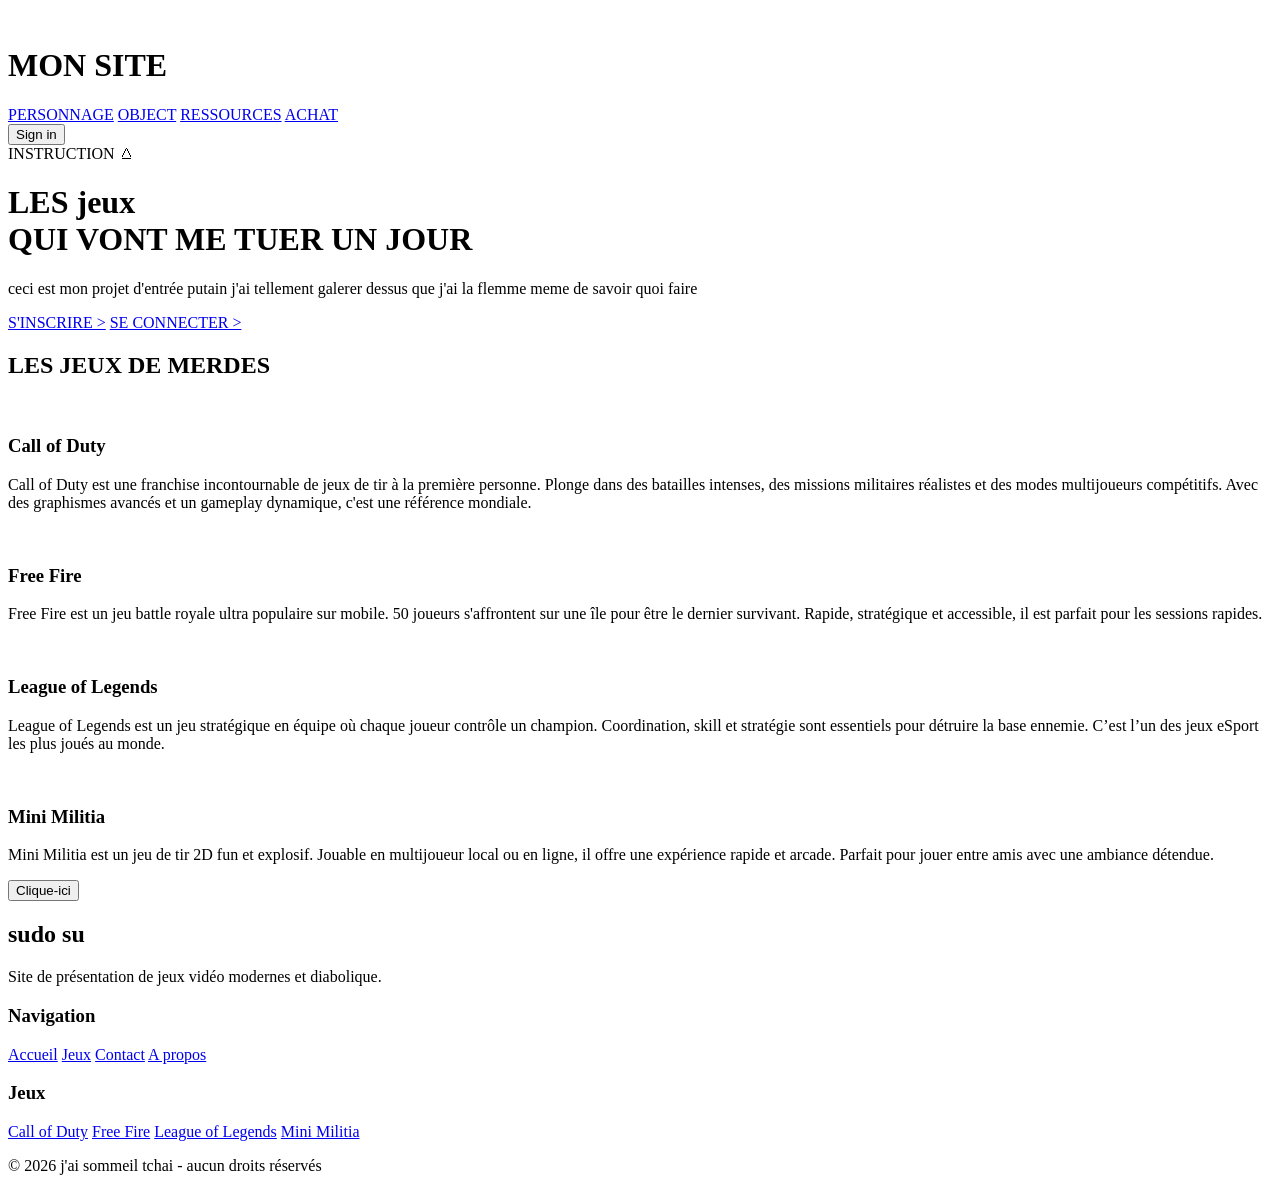
==== index.html @ 9682f9e2 "Rename mon site/sitevitrine.html to index.html" ====
<!DOCTYPE html>
<html lang="fr">
<head>
    <meta charset="UTF-8">
    <meta name="viewport" content="width=device-width, initial-scale=1.0">
    <link rel="stylesheet" href="sitevitrine.css">
  <link rel="stylesheet" href="https://unpkg.com/aos@next/dist/aos.css" />
    <title>MCODE</title>
</head>
<body>

    <img class="image-gardien" src="gardien.png" alt="">
    <div class="layer-blur"></div>

    <div class="container">
      <header>
         <h1 data-aos="fade-down"data-aos-duration="1500" class="logo">MON SITE</h1>

         <nav>
           <a data-aos="fade-down"data-aos-duration="1500" href="#">PERSONNAGE</a>
           <a data-aos="fade-down"data-aos-duration="1500" href="#">OBJECT</a>
           <a data-aos="fade-down"data-aos-duration="1500" href="#">RESSOURCES</a>
           <a data-aos="fade-down"data-aos-duration="1500" href="#">ACHAT</a>
         </nav>

         <button class="btn-signing">Sign in</button>
      </header>
  <main>
          <div data-aos = "fade-right"data-aos-duration="1500" class="content">
            <div class="tag-box">
              <div class="tag">INSTRUCTION &wedbar;</div>
            </div>
            <h1> LES jeux <br> QUI VONT ME TUER UN JOUR</h1>
            <p class="description">
              ceci est mon projet d'entrée putain j'ai tellement galerer dessus que j'ai la flemme meme de savoir quoi faire 
            </p>

            <div class="button">
              <a href="#" class="btn-get-started">S'INSCRIRE &gt;</a>
              <a href="#" class="btn-signing-main">SE CONNECTER &gt;</a>
            </div>
          </div>
  </main>
  <spline-viewer class="robot-3d" url="https://prod.spline.design/fX7e2nA00gPTnZB7/scene.splinecode"></spline-viewer>

    </div>

    <section class="games-showcase">

  <h2 class="section-title"> LES JEUX DE MERDES</h2>

  <!-- CALL OF DUTY -->
  <div class="game-row">
    <img src="/orrr boit.jpg" alt="">
    <div class="game-text">
      <h3>Call of Duty</h3>
      <p>
        Call of Duty est une franchise incontournable de jeux de tir à la première personne.
        Plonge dans des batailles intenses, des missions militaires réalistes et des modes multijoueurs compétitifs.
        Avec des graphismes avancés et un gameplay dynamique, c'est une référence mondiale.
      </p>
    </div>
  </div>

  <!-- FREE FIRE -->
  <div class="game-row reverse">
    <img src="/_Oh my God bruh_.jpg" alt="">
    <div class="game-text">
      <h3>Free Fire</h3>
      <p>
        Free Fire est un jeu battle royale ultra populaire sur mobile.
        50 joueurs s'affrontent sur une île pour être le dernier survivant.
        Rapide, stratégique et accessible, il est parfait pour les sessions rapides.
      </p>
    </div>
  </div>

  <!-- LEAGUE OF LEGENDS -->
  <div class="game-row">
    <img src="/je vois.jpg" alt="">
    <div class="game-text">
      <h3>League of Legends</h3>
      <p>
        League of Legends est un jeu stratégique en équipe où chaque joueur contrôle un champion.
        Coordination, skill et stratégie sont essentiels pour détruire la base ennemie.
        C’est l’un des jeux eSport les plus joués au monde.
      </p>
    </div>
  </div>

  <!-- MINI MILITIA -->
  <div class="game-row reverse">
    <img src="/lebron.jpg" alt="">
    <div class="game-text">
      <h3>Mini Militia</h3>
      <p>
        Mini Militia est un jeu de tir 2D fun et explosif.
        Jouable en multijoueur local ou en ligne, il offre une expérience rapide et arcade.
        Parfait pour jouer entre amis avec une ambiance détendue.
      </p>
    </div>
  </div>

</section>

<div class="game-zone">
  <button id="btn-fuyant">Clique-ici</button>
</div>

<footer class="footer">

  <div class="footer-container">

    <div class="footer-logo">
      <h2> sudo su </h2>
      <p>Site de présentation de jeux vidéo modernes et diabolique.</p>
    </div>

    <div class="footer-links">
      <h3>Navigation</h3>
      <a href="#">Accueil</a>
      <a href="#">Jeux</a>
      <a href="#">Contact</a>
      <a href="#">A propos</a>
    </div>

    <div class="footer-links">
      <h3>Jeux</h3>
      <a href="#">Call of Duty</a>
      <a href="#">Free Fire</a>
      <a href="#">League of Legends</a>
      <a href="#">Mini Militia</a>
    </div>


  </div>

  <div class="footer-bottom">
    <p>© 2026 j'ai sommeil tchai - aucun droits réservés</p>
  </div>

</footer>
<script src="/sitevitrine.js"></script>
<script type="module" src="https://unpkg.com/@splinetool/viewer@1.12.70/build/spline-viewer.js"></script>
  <script src="https://unpkg.com/aos@next/dist/aos.js"></script>
  <script>
    AOS.init();
  </script>
</body>
</html>
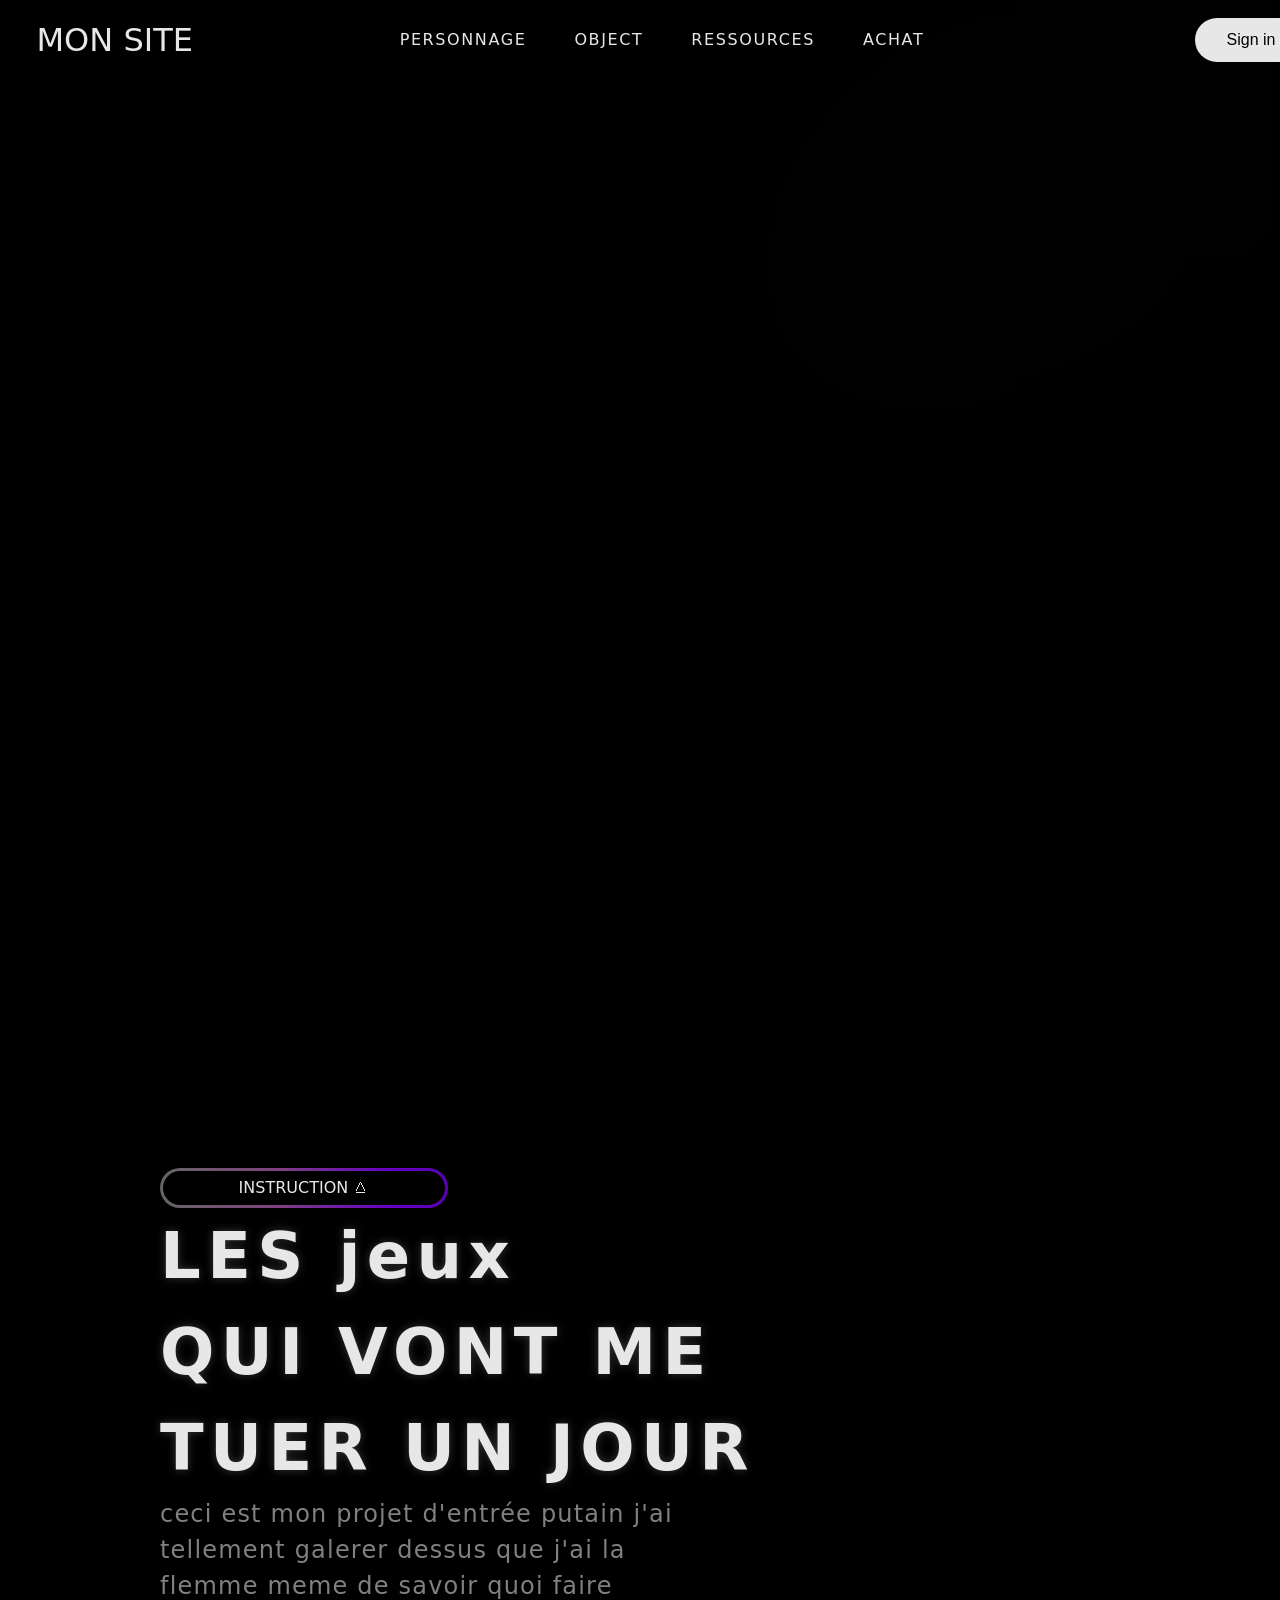
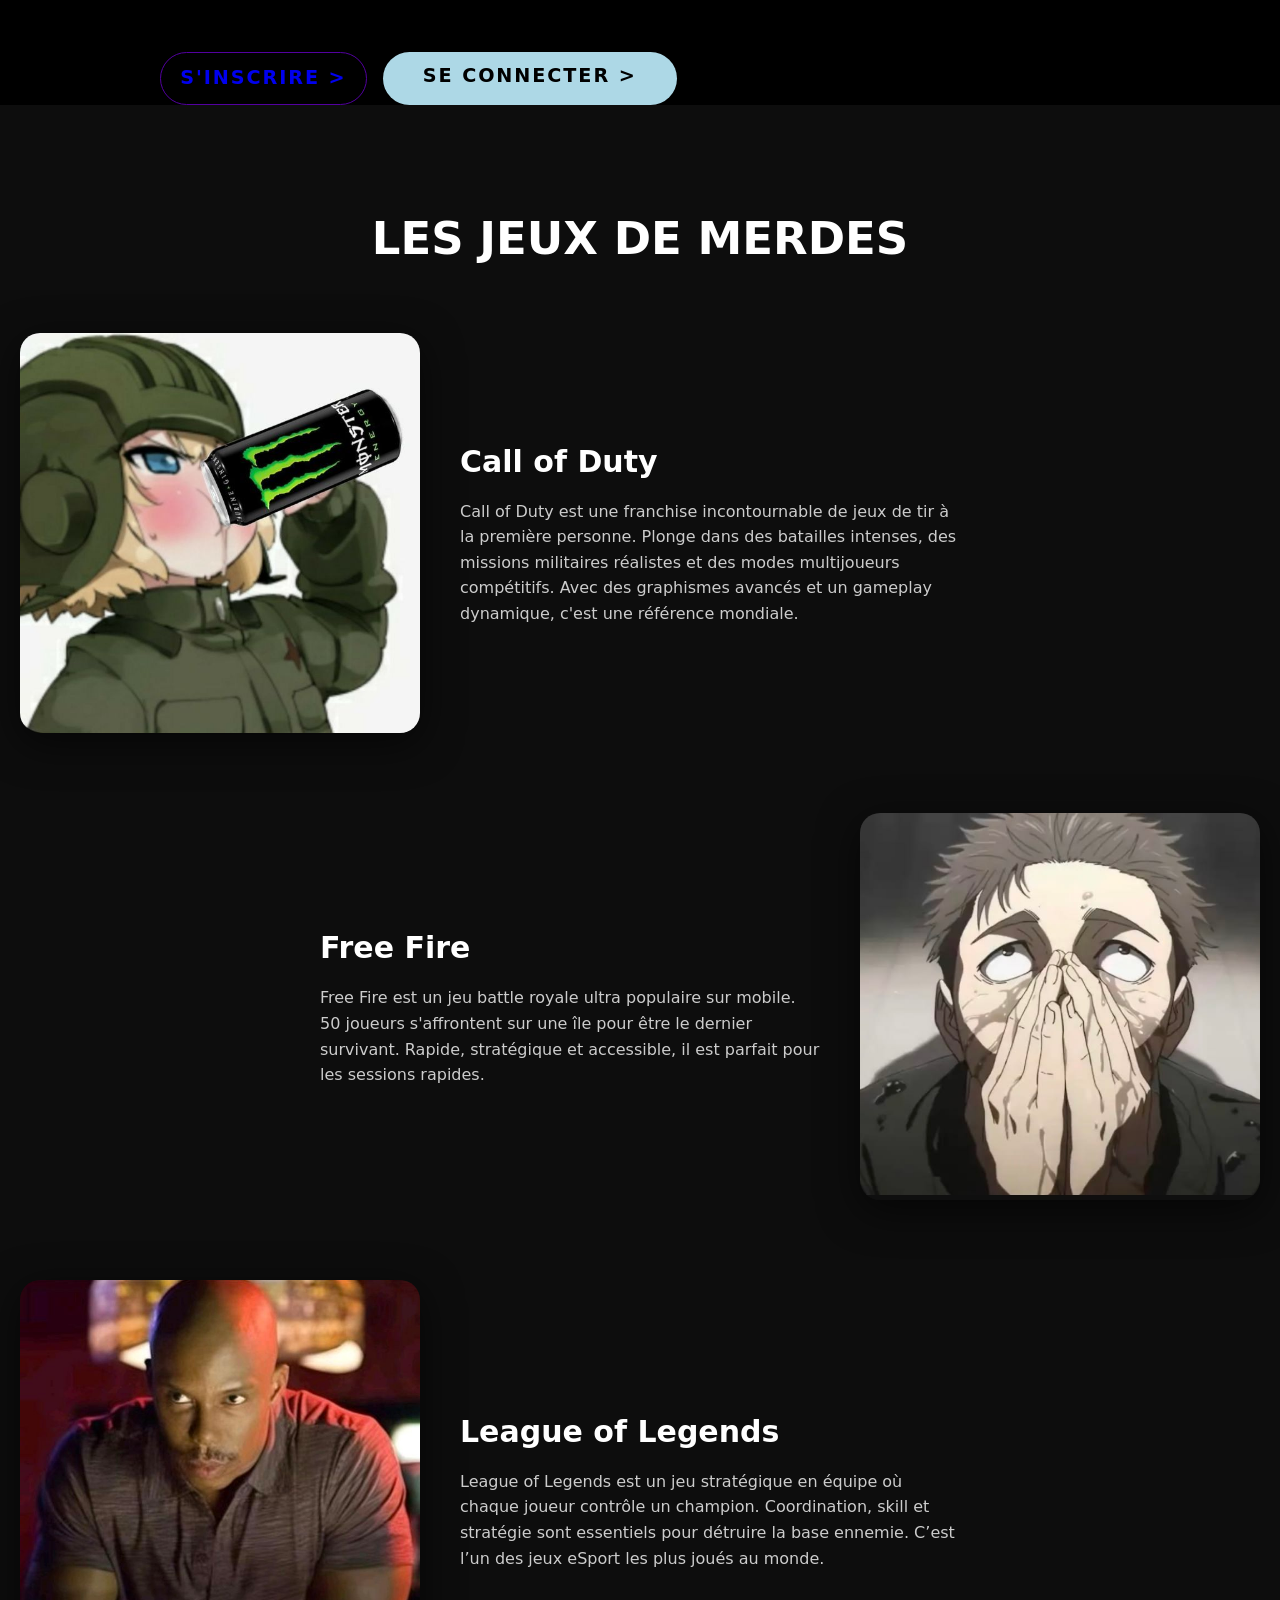
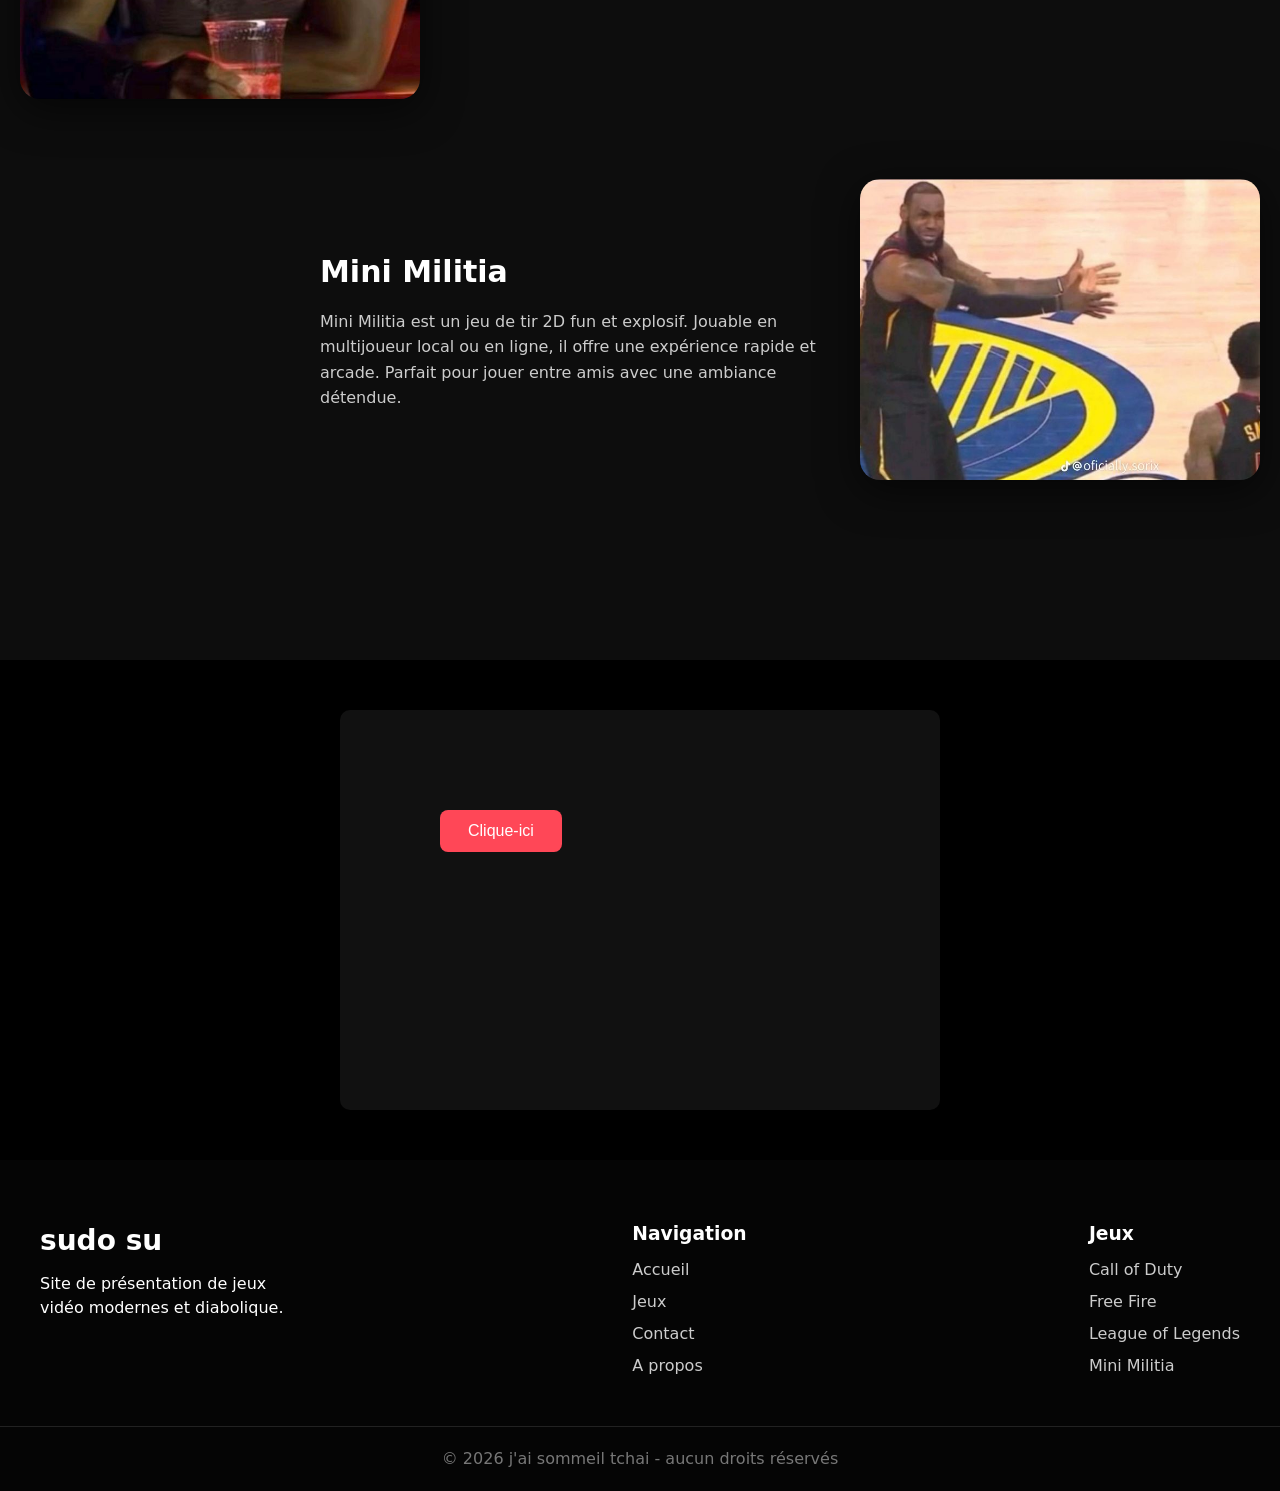
==== commit f2b804d8: "Add files via upload" ====
--- a/index.html
+++ b/index.html
@@ -3,7 +3,7 @@
 <head>
     <meta charset="UTF-8">
     <meta name="viewport" content="width=device-width, initial-scale=1.0">
-    <link rel="stylesheet" href="sitevitrine.css">
+    <link rel="stylesheet" href="index.css">
   <link rel="stylesheet" href="https://unpkg.com/aos@next/dist/aos.css" />
     <title>MCODE</title>
 </head>
@@ -51,7 +51,7 @@
 
   <!-- CALL OF DUTY -->
   <div class="game-row">
-    <img src="/orrr boit.jpg" alt="">
+    <img src="orrrboit.jpg" alt="">
     <div class="game-text">
       <h3>Call of Duty</h3>
       <p>
@@ -64,7 +64,7 @@
 
   <!-- FREE FIRE -->
   <div class="game-row reverse">
-    <img src="/_Oh my God bruh_.jpg" alt="">
+    <img src="OhmyGodbruh_.jpg" alt="">
     <div class="game-text">
       <h3>Free Fire</h3>
       <p>
@@ -77,7 +77,7 @@
 
   <!-- LEAGUE OF LEGENDS -->
   <div class="game-row">
-    <img src="/je vois.jpg" alt="">
+    <img src="jevois.jpg" alt="">
     <div class="game-text">
       <h3>League of Legends</h3>
       <p>
@@ -90,7 +90,7 @@
 
   <!-- MINI MILITIA -->
   <div class="game-row reverse">
-    <img src="/lebron.jpg" alt="">
+    <img src="lebron.jpg" alt="">
     <div class="game-text">
       <h3>Mini Militia</h3>
       <p>
@@ -140,11 +140,11 @@
   </div>
 
 </footer>
-<script src="/sitevitrine.js"></script>
+<script src="script.js"></script>
 <script type="module" src="https://unpkg.com/@splinetool/viewer@1.12.70/build/spline-viewer.js"></script>
   <script src="https://unpkg.com/aos@next/dist/aos.js"></script>
   <script>
     AOS.init();
   </script>
 </body>
-</html>
+</html>
--- a/index.css
+++ b/index.css
@@ -0,0 +1,429 @@
+*{
+margin: 0;
+padding: 0;
+box-sizing: border-box;
+}
+
+body{
+    font-family: system-ui, -apple-system, BlinkMacSystemFont, 'Segoe UI', Roboto, Oxygen, Ubuntu, Cantarell, 'Open Sans', 'Helvetica Neue', sans-serif;
+    background-color: black;
+    color: #e7e7e7;
+    min-height: 100vh;
+    line-height: 1.5;
+}
+
+.image-gardien{
+position: absolute;
+top: 0;
+opacity: 0.5;
+z-index: -1;
+}
+
+.layer-blur{
+height: 0;
+width: 30rem;
+position: absolute;
+top: 20%;
+right:0;
+box-shadow: 0 0 700px 1px white;
+transform: rotate(-30deg);
+z-index: -1;
+}
+
+.container{
+width: 100%;
+margin: 0 2rem;
+position: relative;
+overflow: hidden;
+}
+
+header{
+display: flex;
+justify-content: space-between;
+align-items: center;
+padding: 1rem 5rem;
+z-index: 999;
+}
+
+header h1{
+margin: 0;
+font-size: 2rem;
+font-weight: 300;
+}
+
+nav{
+display: flex;
+align-items: center;
+justify-content: center;
+gap: 3rem;
+margin-left: -5%;
+}
+
+nav a{
+font-size: 1rem;
+letter-spacing: 0.1rem;
+transition: color 0.2s ease;
+text-decoration: none;
+color: inherit;
+}
+
+nav a:hover{
+color: #e7e7e7;
+}
+
+.btn-signing{
+background-color: #e7e7e7;
+color: black;
+padding: 0.8rem 2rem;
+border: none;
+border-radius: 50px;
+font-size: 1rem;
+font-weight: 500;
+transition: background-color 0.2s ease;
+cursor: pointer;
+}
+.btn-signing:hover{
+background-color: white;
+
+}
+
+main{
+ display: flex;
+ flex-direction: column;
+ justify-content: center;
+ min-height: calc(90vh - 6rem);
+
+}
+.content{
+max-width: 40rem;
+margin-left: 10%;
+z-index: 999;
+
+}
+
+.tag-box{
+
+    position: relative;
+    width: 18rem;
+    border-radius: 50px;
+    height: 2.5rem;
+    background: linear-gradient( to right, #656565,#7f427f,#6600c5,#5300a0, #757575, #656565);
+    background-size: 200%;
+    animation: animationGradient 2.5s linear infinite;
+    box-shadow: 0 0 15px,rgba(225,225,225,0.3);
+    
+}
+@keyframes animationGradient {
+    to{
+        background: position 200%; ;
+    }
+    
+}
+.tag-box .tag{
+position: absolute;
+inset: 3px 3px 3px 3px;
+background-color: black;
+border-radius: 50px;
+display: flex;
+align-items: center;
+justify-content: center;
+transition: 0.5s ease;
+cursor: pointer;
+}
+.tag-box .tag:hover{
+    columns: #5300a0;
+}
+.content h1{
+
+    font-size:  4rem;
+    font-weight: 600;
+    letter-spacing: 0.1em;
+    margin: 0;
+    text-shadow: 0 0 10px rgba(128,128,128,0.418);
+}
+
+.description{
+    font-size: 1.5rem;
+    letter-spacing: 0.05em;
+    max-width: 35rem;
+    color: gray;
+
+}
+.button{
+display: flex;
+gap:1rem ;
+margin-top:3rem;
+}
+
+.btn-get-started{
+ text-decoration: none;
+ border: 1px solid #5300a0;
+ padding:0.7rem 1.2rem ;
+ border-radius: 50px;
+ font-size: 1.2rem;
+ font-weight: 600;
+ letter-spacing: 0.1em;
+ transition: background-color 0.2s ease;
+}
+.btn-get-started:hover{
+background-color: #1a1a1a;  
+
+}
+.btn-signing-main{
+
+    text-decoration:none;
+    background-color: lightblue;
+    color: black;
+    padding: 0.6rem 2.5rem;
+    border-radius: 50px;
+    font-size: 1.2rem;
+    font-weight: 600;
+    letter-spacing: 0.1em;
+    transition: background-color 0.2s ease;
+    
+}
+.btn-signing-main:hover{
+ background-color: gray;
+ 
+}
+
+.robot-3d{
+ position: absolute;
+ top: 0;
+ right: -20%;
+
+}
+
+@media( max-width: 1300px){
+  header{
+    padding: 1rem 0.5svb;
+  }
+
+  .content{
+  margin-top: 85%;
+  }
+  .robot-3d{
+ scale: 0.8s;
+ top: -20%;
+ right: 2%;
+
+  }
+}
+@media(max-width: 768px){
+  header{
+    padding: 1rem 0.1rem;
+  }
+
+  nav{
+    display: none;
+  }
+
+  header{
+    font-size: 2rem;
+  }
+
+  .btn-signing{
+    padding: 0.6rem 1.5rem;
+  }
+
+  .content{
+    margin-top: 25rem;
+  }
+
+  .robot-3d{
+    scale: 0.5;
+    top: -25%;
+    right:0;
+  }
+  
+  .content{
+    max-width: 30rem;
+    margin-left: 10%;
+
+  }
+  .tag-box{
+   width: 12rem;
+  }
+
+  .content h1{
+    font-size: 2.5rem;
+    
+  }
+  .description{
+    font-size: 1rem;
+
+  }
+  .btn-get-started{
+    font-family: 0.8rem;
+    padding: 0.8rem 1.2rem;
+
+  }
+
+  .btn-signing-main{
+    font-size: 0.8rem;
+    padding: 0.8rem 2rem;
+
+  }
+
+}
+
+/* SECTION */
+.games-showcase {
+  padding: 100px 20px;
+  background: #0d0d0d;
+  color: white;
+}
+
+/* TITRE */
+.section-title {
+  text-align: center;
+  font-size: 45px;
+  margin-bottom: 60px;
+}
+
+/* LIGNE */
+.game-row {
+  display: flex;
+  align-items: center;
+  gap: 40px;
+  margin-bottom: 80px;
+  flex-wrap: wrap;
+}
+
+/* INVERSE */
+.game-row.reverse {
+  flex-direction: row-reverse;
+}
+
+/* IMAGE */
+.game-row img {
+  width: 400px;
+  border-radius: 20px;
+  box-shadow: 0 10px 40px rgba(0,0,0,0.6);
+}
+
+/* TEXTE */
+.game-text {
+  max-width: 500px;
+}
+
+.game-text h3 {
+  font-size: 30px;
+  margin-bottom: 15px;
+}
+
+.game-text p {
+  line-height: 1.6;
+  color: #ccc;
+}
+
+/* RESPONSIVE */
+@media (max-width: 768px) {
+  .game-row {
+    flex-direction: column;
+    text-align: center;
+  }
+
+  .game-row.reverse {
+    flex-direction: column;
+  }
+
+  .game-row img {
+    width: 100%;
+  }
+}
+
+/* FOOTER */
+.footer {
+  background: #050505;
+  color: white;
+  padding-top: 60px;
+}
+
+/* CONTAINER */
+.footer-container {
+  display: flex;
+  justify-content: space-between;
+  flex-wrap: wrap;
+  gap: 40px;
+  padding: 0 40px;
+}
+
+/* BLOCS */
+.footer-logo {
+  max-width: 250px;
+}
+
+.footer-logo h2 {
+  font-size: 28px;
+  margin-bottom: 10px;
+}
+
+.footer-links {
+  display: flex;
+  flex-direction: column;
+}
+
+.footer-links h3 {
+  margin-bottom: 10px;
+}
+
+.footer-links a {
+  color: #ccc;
+  text-decoration: none;
+  margin-bottom: 8px;
+  transition: 0.3s;
+}
+
+.footer-links a:hover {
+  color: white;
+}
+
+
+/* BAS */
+.footer-bottom {
+  text-align: center;
+  margin-top: 40px;
+  padding: 20px;
+  border-top: 1px solid #222;
+  color: #777;
+}
+
+/* RESPONSIVE */
+@media (max-width: 768px) {
+  .footer-container {
+    flex-direction: column;
+    text-align: center;
+  }
+}
+
+.game-zone {
+  width: 100%;
+  max-width: 600px;
+  height: 400px;
+  margin: 50px auto;
+  position: relative;
+  background: #111;
+  border-radius: 10px;
+  overflow: hidden;
+
+  display: flex;
+  align-items: center;
+  justify-content: center;
+}
+
+#btn-fuyant {
+  position: absolute;
+  padding: 12px 28px;
+  font-size: 16px;
+  border: none;
+  border-radius: 8px;
+  background: #ff4757;
+  color: white;
+  cursor: pointer;
+  transition: transform 0.1s;
+}
+
+#btn-fuyant:hover {
+  transform: scale(1.1);
+}
